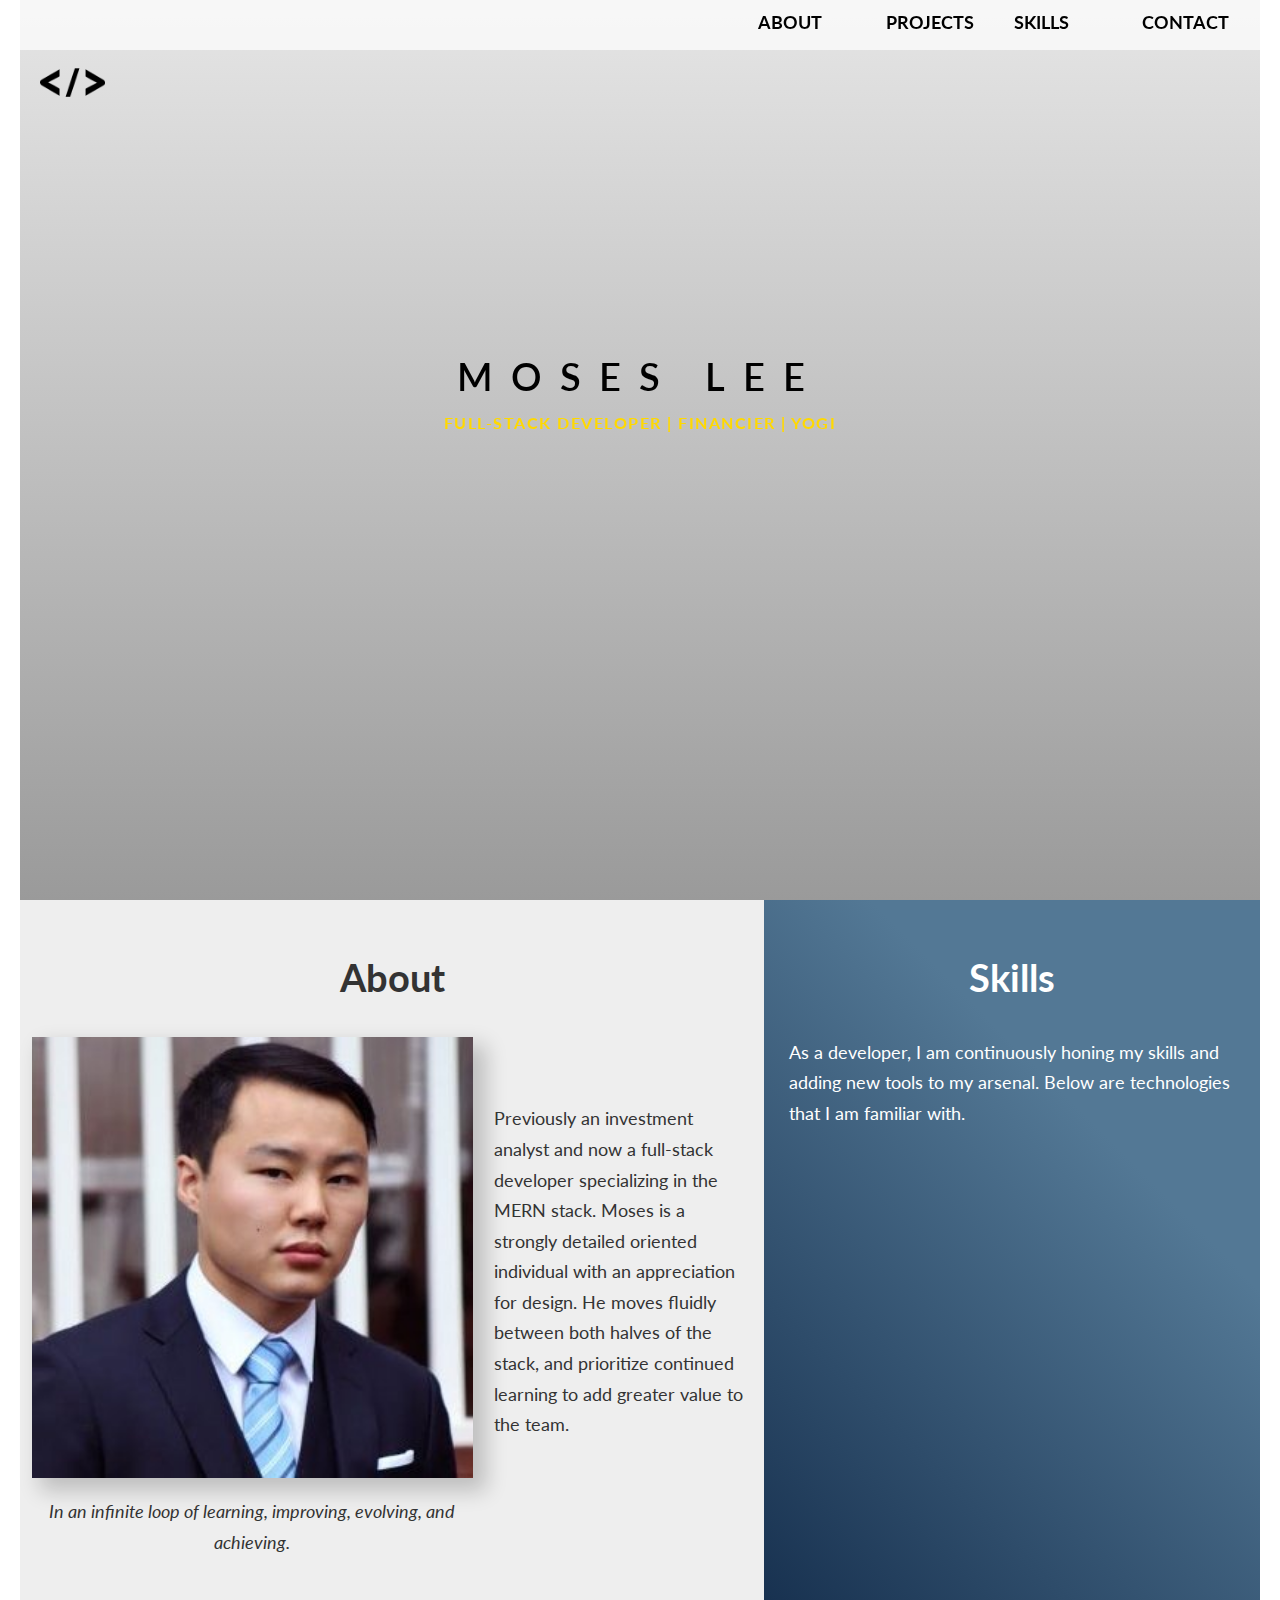
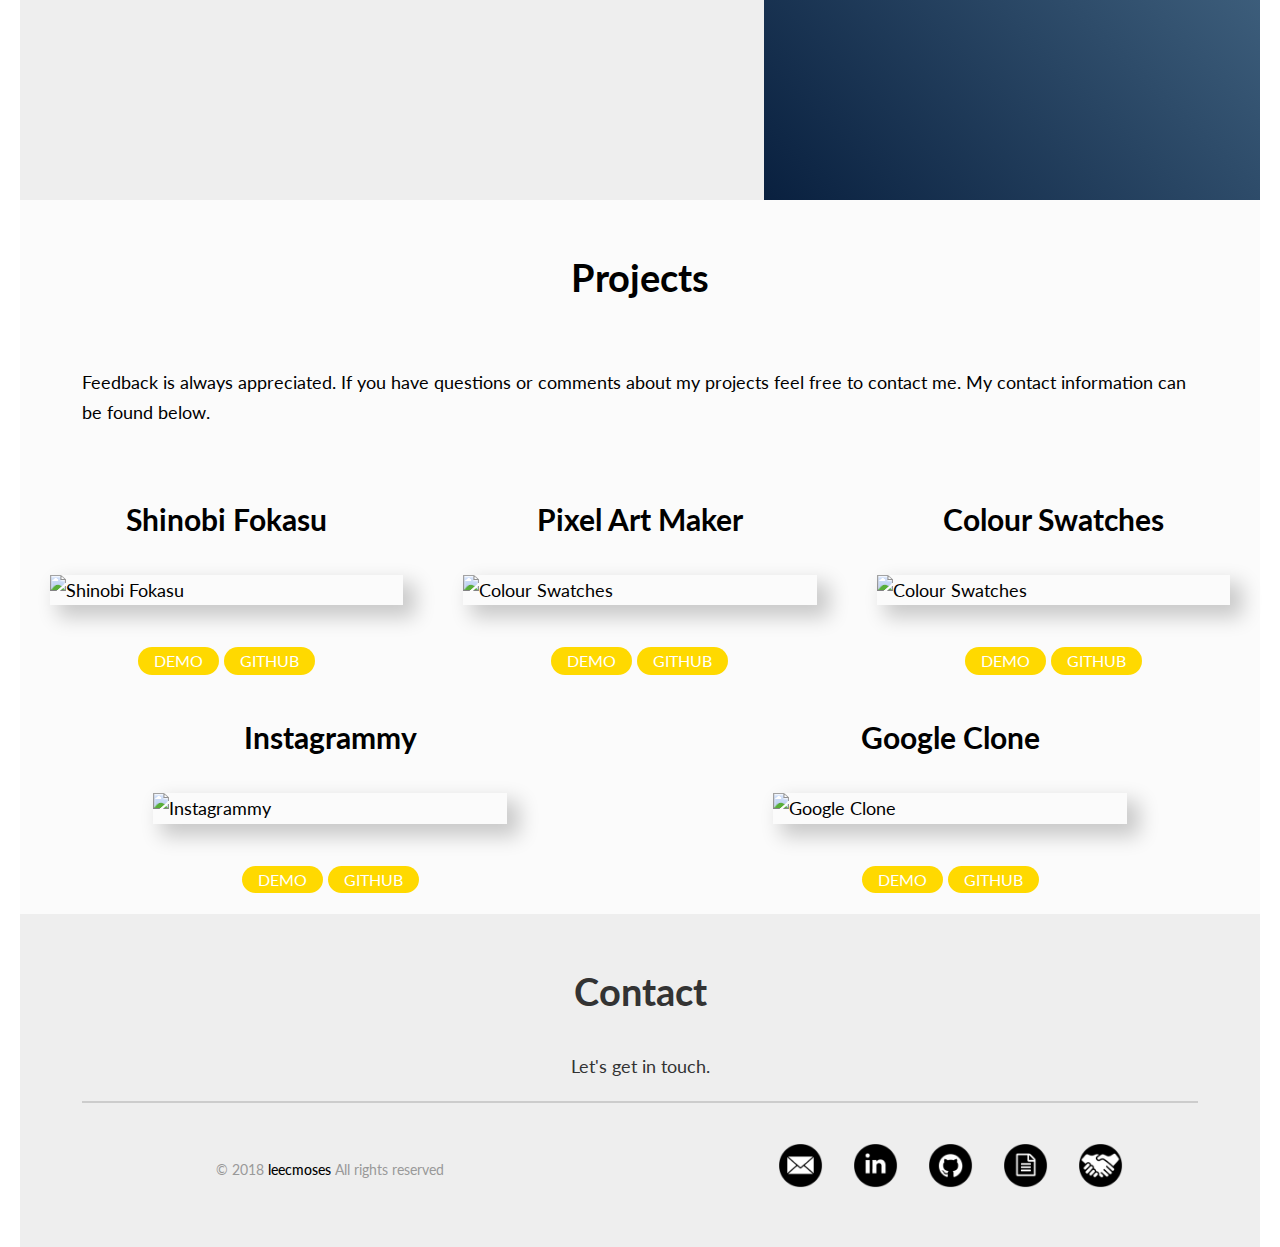
==== index.html @ 4bd142d3 "Format CSS code and add demo button for projects" ====
<!DOCTYPE html>
<html lang="en">

<head>
    <meta charset="UTF-8">
    <meta name="viewport" content="width=device-width, initial-scale=1.0">
    <meta http-equiv="X-UA-Compatible" content="ie=edge">

    <title>leecmoses | developer</title>

    <link rel="stylesheet" href="css/main.css">
    <link rel="stylesheet" href="css/responsive.css">
    <link rel="shortcut icon" href="img/logo.png">
    <link href="https://fonts.googleapis.com/css?family=Lato:100,300,400,500,600,700,800,900" rel="stylesheet">
    <link rel="stylesheet" href="https://use.fontawesome.com/releases/v5.0.10/css/all.css" integrity="sha384-+d0P83n9kaQMCwj8F4RJB66tzIwOKmrdb46+porD/OvrJ+37WqIM7UoBtwHO6Nlg"
        crossorigin="anonymous">
    <link rel="stylesheet" href="https://cdn.rawgit.com/konpa/devicon/df6431e323547add1b4cf45992913f15286456d3/devicon.min.css">
</head>

<body>
    <nav id="nav" class="nav">
        <ul class="nav__list">
            <li class="nav__item"><a href="#about">About</a></li>
            <li class="nav__item"><a href="#projects">Projects</a></li>
            <li class="nav__item"><a href="#skills">Skills</a></li>
            <li class="nav__item"><a href="#contact">Contact</a></li>
        </ul>
    </nav>

    <header class="header">
        <div class="header__logo-box">
            <img src="img/logo.png" alt="logo" class="header__logo">
        </div>

        <div class="header__menu-box btn">
            <a id="menu" class="header__menu">
                <i class="fas fa-bars"></i>
            </a>

        </div>

        <div class="header__text-box">
            <h1 class="heading-primary">
                <span class="heading-primary--main">Moses Lee</span>
                <span class="heading-primary--sub">full-stack developer | financier | yogi</span>
            </h1>

            <div class="header__button-box">
                <a href="#about" class="btn btn--yellow btn--animated"><i class="fas fa-angle-double-down"></i></a>
            </div>
        </div>
    </header>

    <main>
        <section id="about" class="about">
            <div class="about__box">
                <h2 class="section-heading">About</h2>
                <div class="about__info">
                    <figure class="about__figure center">
                        <img src="img/moses.jpg" class="about__profile center">
                        <figcaption class="about__caption center">In an infinite loop of learning, improving, evolving,
                            and achieving.</figcaption>
                    </figure>
                    <div class="about__description center">
                        <p>Previously an investment analyst and now a full-stack developer specializing in the MERN
                            stack. Moses is a strongly detailed oriented individual with an appreciation for design. He
                            moves fluidly between both halves of the stack, and prioritize continued learning to add
                            greater value to the team.</p>
                        <div class="about__button-box">
                            <a href="#projects" class="btn btn--yellow btn--animated"><i class="fas fa-angle-double-down"></i></a>
                        </div>
                    </div>
                </div>
            </div>
        </section>

        <section id="projects" class="projects">
            <h2 class="section-heading">Projects</h2>

            <div class="projects__container">

                <div class="projects__box">
                    <h3 class="project__title">Shinobi Fokasu</h3>
                    <img class="project-item center" src="img/fokasu.gif" alt="Shinobi Fokasu">
                    <div class="projects__button-box">
                        <a href="https://leecmoses.github.io/fokasu/" target="_blank" class="btn btn--project">Demo</a>
                        <a href="https://github.com/leecmoses/fokasu" target="_blank" class="btn btn--project">GitHub</a>
                    </div>
                </div>

                <div class="projects__box">
                    <h3 class="project__title">Pixel Art Maker</h3>
                    <img class="project-item center" src="img/pixel-art-maker.gif" alt="Colour Swatches">
                    <div class="projects__button-box">
                        <a href="https://leecmoses.github.io/pixel-art-maker/" target="_blank" class="btn btn--project">Demo</a>
                        <a href="https://github.com/leecmoses/pixel-art-maker" target="_blank" class="btn btn--project">GitHub</a>
                    </div>
                </div>

                <div class="projects__box">
                    <h3 class="project__title">Colour Swatches</h3>
                    <img class="project-item center" src="img/colour-swatches.gif" alt="Colour Swatches">
                    <div class="projects__button-box">
                        <a href="https://leecmoses.github.io/colour-swatches/index.html" target="_blank" class="btn btn--project">Demo</a>
                        <a href="https://github.com/leecmoses/colour-swatches" target="_blank" class="btn btn--project">GitHub</a>
                    </div>
                </div>

                <div class="projects__box">
                    <h3 class="project__title">Instagrammy</h3>
                    <img class="project-item center" src="img/instagrammy.gif" alt="Instagrammy">
                    <div class="projects__button-box">
                        <a href="#" target="_blank" class="btn btn--project">Demo</a>
                        <a href="#" target="_blank" class="btn btn--project">GitHub</a>
                    </div>
                </div>

                <div class="projects__box">
                    <h3 class="project__title">Google Clone</h3>
                    <img class="project-item center" src="img/google-clone.gif" alt="Google Clone">
                    <div class="projects__button-box">
                        <a href="https://leecmoses.github.io/google-clone/index.html" target="_blank" class="btn btn--project">Demo</a>
                        <a href="https://github.com/leecmoses/google-clone" target="_blank" class="btn btn--project">GitHub</a>
                    </div>
                </div>
            </div>

            <div class="projects__text-box center">
                <p class="projects__description">Feedback is always appreciated. If you have questions or comments
                    about my projects feel free to contact me. My contact information can be found below.</p>
            </div>

        </section>

        <section id="skills" class="skills">
            <h2 class="section-heading">Skills</h2>

            <div class="skills__text-box center">
                <p class="skills__description">As a developer, I am continuously honing my skills and adding new tools
                    to my arsenal. Below are technologies that I am familiar with.</p>
            </div>

            <div class="skill-set center">
                <a href="https://www.javascript.com/" target="_blank"><i class="skill__icon devicon-javascript-plain"><span>JavaScript</span></i></a>
                <a href="https://developer.mozilla.org/en-US/docs/Web/Guide/HTML/HTML5" target="_blank"><i class="skill__icon devicon-html5-plain"><span>HTML5</span></i></a>
                <a href="https://developer.mozilla.org/en-US/docs/Web/CSS/CSS3" target="_blank"><i class="skill__icon devicon-css3-plain"><span>CSS3</span></i></a>
                <a href="https://www.nodejs.org/" target="_blank"><i class="skill__icon devicon-nodejs-plain"><span>Node.js</span></i></a>
                <a href="https://www.expressjs.com/" target="_blank"><i class="skill__icon devicon-express-original"><span>Express</span></i></a>
                <a href="https://www.python.org/" target="_blank"><i class="skill__icon devicon-python-plain"><span>Python</span></i></a>
                <a href="https://reactjs.org/" target="_blank"><i class="skill__icon devicon-react-plain"><span>React</span></i></a>
                <a href="https://www.mongodb.com/" target="_blank"><i class="skill__icon devicon-mongodb-plain"><span>MongoDB</span></i></a>
                <a href="https://git-scm.com/" target="_blank"><i class="skill__icon devicon-git-plain"><span>Git</span></i></a>
                <a href="https://www.jQuery.com/" target="_blank"><i class="skill__icon devicon-jquery-plain-wordmark"><span>jQuery</span></i></a>
                <a href="https://aws.amazon.com/" target="_blank"><i class="skill__icon devicon-amazonwebservices-original"><span>AWS</span></i></a>
                <a href="https://trello.com/" target="_blank"><i class="skill__icon devicon-trello-plain"><span>Trello</span></i></a>
            </div>

        </section>

        <footer id="contact" class="contact">
            <h2 class="section-heading">Contact</h2>

            <div class="contact__text-box">
                <p class="contact__description">Let's get in touch.</p>
            </div>

            <div class="contact__info center">
                <a href="mailto:leecmoses@gmail.com"><img src="img/email.png" alt="email" class="info-icon"></a>
                <a href="https://www.linkedin.com/in/leecmoses/" target="_blank"><img src="img/linkedin.png" alt="linkedin"
                        class="info-icon"></a>
                <a href="https://github.com/leecmoses" target="_blank"><img src="img/github.png" alt="github" class="info-icon"></a>
                <a href="resume.pdf" target="_blank"><img src="img/resume.png" alt="resume" class="info-icon"></a>
                <a href="mission.pdf" target="_blank"><img src="img/mission.png" alt="mission" class="info-icon"></a>
            </div>

            <p class="contact__copyright">© 2018 <span>leecmoses</span> All rights reserved</p>
        </footer>
    </main>
    <script src="js/script.js"></script>
</body>

</html>
---- css/main.css ----
*,
*::after,
*::before {
    margin: 0;
    padding: 0;
    box-sizing: border-box;
}

html {
    font-size: 62.5%;
    scroll-behavior: smooth;
}

body {
    font-family: "Lato", sans-serif;
    font-size: 1.4rem;
    font-weight: 400;
    line-height: 1.7;
    color: #fff;
}

/*************
*** COMMON ***
*************/
.center {
    display: block;
    margin-left: auto;
    margin-right: auto;
}

.section-heading {
    font-size: 2.8rem;
    text-align: center;
    padding-top: 3vh;
    padding-bottom: 2vh;
}

/*************
*** HEADER ***
*************/
.header {
    height: 100vh;
    background-image: linear-gradient(
        to top, 
        rgba(100, 100, 100, 0.65), 
        rgba(223, 223, 223, 0.8)), 
    url(../img/hero.jpg);
    background-size: cover;
    background-position: top;
    position: relative;
}

.header__logo-box {
    position: absolute;
    top: 2rem;
    left: 2rem;
}

.header__menu-box {
    position: fixed;
    z-index: 20;
    top: 3rem;
    right: 2rem;
    font-size: 3rem;
    color: black;
    border: 1px solid #ffd900;
    border-radius: 50%;
    background: #ffd900;
    padding: 0 1.2rem;
}

.header__text-box {
    position: absolute;
    top: 45%;
    left: 50%;
    transform: translate(-50%, -50%);
    width: 100vw;
}

.header__logo {
    height: 6.5rem;
}

.heading-primary {
    color: #000;
    text-transform: uppercase;

    backface-visibility: hidden;
}

.heading-primary--main {
    display: block;
    font-size: 2.5rem;
    font-weight: 600;
    letter-spacing: 1.8rem;
    text-align: center;

    animation: moveInLeft 1.8s ease-out;
}

.heading-primary--sub {
    display: block;
    font-size: 1.2rem;
    font-weight: 700;
    letter-spacing: .15rem;
    text-align: center;
    color: #ffd900;

    animation: moveInRight 1.8s ease-out;
}


@keyframes moveInLeft {
    0% {
        opacity: 0;
        transform: translateX(-10rem);
    }

    80% {
        transform: translateX(1rem);
    }

    100% {
        opacity: 1;
        transform: translate(0);
    }
}

@keyframes moveInRight {
    0% {
        opacity: 0;
        transform: translateX(10rem);
    }

    80% {
        transform: translateX(-1rem);
    }

    100% {
        opacity: 1;
        transform: translate(0);
    }
}

@keyframes topToBottom {
    0% {
        opacity: 0;
        transform: translateY(-7.5rem);
    }

    100% {
        opacity: 1;
        transform: translate(0);
    }
}

.header__button-box {
    text-align: center;
    transform: translateY(12rem);
}

.btn:link,
.btn:visited {
    text-transform: uppercase;
    text-decoration: none;
    padding: 0 1.6rem;
    display: inline-block;
    transition: all .2s;
}

.btn:hover {
    transform: translateY(-.3rem);
    box-shadow: 0 .1rem .2rem rgba(0, 0, 0, 0.2);
}

.btn:active {
    transform: translateY(-.1rem);
    box-shadow: 0 .5rem .1rem rgba(0, 0, 0, 0.2);
}

.btn--yellow {
    font-size: 3rem;
    background: #ffd900;
    color: #000;
    border-radius: 50%;
}

.btn--animated {
    animation: topToBottom 0.5s ease-out 0.75s;
    animation-fill-mode: backwards;
}

/**********
*** NAV ***
***********/
.nav {
    position: fixed;
    z-index: 10;
    background: #fff;
    transform: translate(-100vw, 0);
    transition: transform 0.3s ease;
    width: 35%;
    max-width: 35rem;
    height: 100%;
    margin-left: auto;
    margin-right: auto;
}

.nav.open {
    transform: translate(0, 0);
}

.nav__list {
    width: 100%;
    padding: 0;
    margin: 0;
}

.nav__item {
    font-weight: 700;
    list-style-type: none;
    box-sizing: border-box;
    display: list-item;
    width: 100%;
    text-align: left;
    line-height: 2.4rem;
    padding: 2rem;
    text-transform: uppercase;
}

.nav a {
    text-decoration: none;
    color: #000;
}

.nav a:hover {
    padding-bottom: .5rem;
    border-bottom: .3rem solid #ffd900;
    color: #000;
}

/***********
*** MAIN ***
***********/

/* ABOUT */
.about__box {
    height: 100vh;
    background-image: linear-gradient(45deg, #09203f 0%, #537895 72%);
}

.about__profile {
    width: 20rem;
    border: .25rem solid #ffd900;
    border-radius: 50%;
}

.about__caption {
    font-style: italic;
    padding-top: 1.8rem;
    text-align: center;
    margin: 0 5%;
}

.about__description {
    padding-top: 2rem;
    color: #fff;
    width: 90%;
}

.about__button-box {
    text-align: center;
    transform: translateY(12rem);
}

/* PROJECTS */
.projects {
    background: #fbfbfb;
    color: #000;
}

.project__title {
    text-align: center;
    padding-top: 1.6rem;
}
.projects__text-box {
    width: 90%;
}

.projects__description {
    padding: 3rem 0 5rem 0;
}

.project-item {
    width: 95%;
    padding: 1.4rem 0 1.2rem 0;
}

.projects__button-box {
    text-align: center;
}

.btn--project {
    font-size: 1.6rem;
    background: #ffd900;
    color: #fff;
    border-radius: 2rem;
}

/* SKILLS */
.skills {
    height: 100vh;
    color: #fff;
    background-image: linear-gradient(45deg, #09203f 0%, #537895 72%);
}

.skills__text-box {
    width: 90%;
}

.skills__description {
    padding-bottom: 2rem;
}

.skill-set {
    display: flex;
    flex-wrap: wrap;
    justify-content: space-around;
    width: 90%;
    margin: auto;
}

.skill__icon {
    color: #fff;
    display: inline-block;
    text-align: center;
    font-size: 5rem;
    margin: 1.2rem;
}

.skill__icon:hover {
    color: #ffd900;
}
.skill__icon span {
    display: block;
    font-weight: 500;
    font-size: 1.2rem;
    visibility: hidden;
}

.skill__icon:hover span {
    visibility: visible;
    transform: scale(1.25);
    transition-duration: .5s;
    color: #ffd900;
}

/***********
** FOOTER **
***********/
.contact {
    background: #fbfbfb;
    color: #000;
}

.contact__text-box {
    text-align: center;
    padding-bottom: 2rem;
}

.contact__info {
    display: flex;
    flex-wrap: wrap;
    justify-content: space-around;
    width: 90%;
}

.info-icon {
    width: 4.5rem;
    height: 4.5rem;
}

.info-icon:hover {
    transform: scale(1.2);
    transition-duration: .5s;
}

.contact__copyright {
    padding: 3rem 0 2rem;
    text-align: center;
    font-size: 1rem;
    color: #999;
}

.contact__copyright span {
    color: #000;
    font-weight: 500;
}
---- css/responsive.css ----
.about__button-box {
    display: none;
}

/********************
* MAJOR BREAKPOINTS *
********************/
/* TABLET */
@media screen and (min-width: 765px) and (max-width: 1024px) {
    body {
        font-size: 1.8rem;
        margin-left: 1rem;
        margin-right: 1rem;
    }

    .section-heading{
        width: 100%;
        font-size: 3.8rem;
        padding-top: 5vh;
        padding-bottom: 3vh;
    }

    .heading-primary--main {
        font-size: 3.8rem;
        letter-spacing: 1.8rem;
    }

    .heading-primary--sub {
        font-size: 1.6rem;
    }

    .header__menu-box {
        right: 3rem;
    }
    
    .nav {
        width: 25%;
    }

    .about__figure {
        display: inline-block;
        width: 60%;
        padding: 0 .25rem;
    }

    .about__box {
        display: inline-flex;
        flex-direction: column;
    }

    .about__info {
        display: inline-flex;
        padding-bottom: 3rem;
    }
    
    .about__profile {
        border: none;
        border-radius: 0;
        width: 100%;
        box-shadow: 1rem 1rem 2rem .25rem rgba(0, 0, 0, 0.2);
    }

    .about__caption {
        margin: 0;
    }

    .about__description {
        align-self: center;
        width: 35%;
        padding-right: .25rem;
        padding-bottom: 4rem;
        vertical-align: top;
    }

    .projects {
        display: inline-flex;
        flex-wrap: wrap;
    }

    .projects__container {
        display: inline-flex;
        flex-direction: row;
        flex-wrap: wrap;
        order: 1;
        padding: 3rem 0 5rem;
    }

    .projects__description {
        padding: 0;
    }

    .projects__box {
        width: 50%;
        padding-bottom: 1rem;
    }

    .skills {
        height: 65vh;
    }

    .contact {
        height: 35vh;
    }

    .info-icon {
        width: 6rem;
        height: 6rem;
    }

    .contact__info {
        padding: 0 15rem;
    }
}

/* DESKTOP */
@media screen and (min-width: 1025px) {
    body {
        font-size: 1.8rem;
        margin-left: 2rem;
        margin-right: 2rem;
    }

    .section-heading{
        width: 100%;
        font-size: 3.8rem;
        padding-top: 5vh;
        padding-bottom: 3vh;
    }

    .header__logo-box {
        top: 5rem;
    }

    .heading-primary--main {
        font-size: 3.8rem;
        letter-spacing: 1.8rem;
    }

    .heading-primary--sub {
        font-size: 1.6rem;
    }

    .header__menu-box {
        display: none;
    }
    
    .nav {
        position: fixed;
        z-index: 10;
        background: rgba(255, 255, 255, 0.685);
        transform: translate(0, 0);
        transition: transform 0.3s ease;
        width: 100%;
        max-width: 100%;
        height: 5rem;
        margin: 0;
    }

    .nav__list {
        display: inline-flex;
        justify-content: flex-end;
        width: 100%;
        padding: 0;
        margin: 0;
    }
    
    .nav__item {
        font-weight: 700;
        list-style-type: none;
        box-sizing: border-box;
        width: 10%;
        text-align: left;
        line-height: 2.4rem;
        padding: 1rem 0 0;
        text-transform: uppercase;
    }
    
    .nav__item:last-child {
        margin-right: 3rem;
    }

    main {
        display: flex;
        flex-wrap: wrap;
        width: 100%;
    }

    .about {
        width: 60%;
        order: 1;
    }

    .about__figure {
        display: inline-block;
        width: 60%;
        padding: 0 .25rem;
    }

    .about__box {
        color: #333;
        background: #eee;
        display: inline-flex;
        flex-direction: column;
    }

    .about__info {
        display: inline-flex;
        padding-bottom: 3rem;
    }
    
    .about__profile {
        border: none;
        border-radius: 0;
        width: 100%;
        box-shadow: 1rem 1rem 2rem .25rem rgba(0, 0, 0, 0.2);
    }

    .about__caption {
        margin: 0;
    }

    .about__description {
        color: #333;
        align-self: center;
        width: 35%;
        padding-right: .25rem;
        padding-bottom: 4rem;
        vertical-align: top;
    }
    
    .projects {
        display: inline-flex;
        flex-direction: column;
        width: 100%;
        order: 3;
    }

    .projects__container {
        display: inline-flex;
        flex-wrap: wrap;
        order: 2;
    }

    .projects__box {
        width: 45%;
        margin: auto;
    }

    .project__title {
        font-size: 3rem;
        padding-bottom: 3rem;
    }

    .project-item {
        padding: 0;
        box-shadow: 1rem 1rem 2rem .25rem rgba(0, 0, 0, 0.2);
    }

    .projects__button-box {
        padding: 4rem 0 2rem;
    }

    .projects__text-box {
        order: 1;
    }

    .skills {
        width: 40%;
        order: 2;
    }

    .contact {
        display: inline-flex;
        flex-wrap: wrap;
        color: #333;
        background: #eee;
        width: 100%;
        order: 4;
        padding-bottom: 3rem;
    }

    .contact__description {
        width: 90%;
        margin: 0 auto;
        padding-bottom: 2rem;
        border-bottom: .2rem solid #ccc;
    }

    .contact__text-box {
        width: 100%;
    }

    .contact__info {
        display: inline-flex;
        flex-wrap: wrap;
        justify-content: center;
        padding: 2rem 0;
        width: 50%;
        order: 1;
    }

    .info-icon {
        margin: 0 1.5rem;
    }

    .contact__copyright {
        font-size: 1.4rem;
        width: 50%;
        align-self: center;
        padding: 0;
    }
}

/********************
* MINOR BREAKPOINTS *
********************/
/* MOBILE */
@media screen and (min-width: 360px) {
    .about__button-box {
        display: block;
        transform: translateY(2rem);
    }
    .skill__icon {
        font-size: 7.5rem;
    }
}

@media screen and (min-width: 360px) and (max-height: 669px) {
    body {
        font-size: 1.6rem;
    }
}

@media screen and (min-width: 375px) and (min-height: 670px) and (max-height: 825px) {
    body {
        font-size: 1.8rem;
    }

    .header__button-box {
        transform: translateY(20rem);
    }
    
    .about__button-box {
        transform: translateY(8rem);
    }
}

/* DESKTOP */
@media screen and (min-width: 1200px) {
    .projects__box {
        width: 30%;
    }   
}
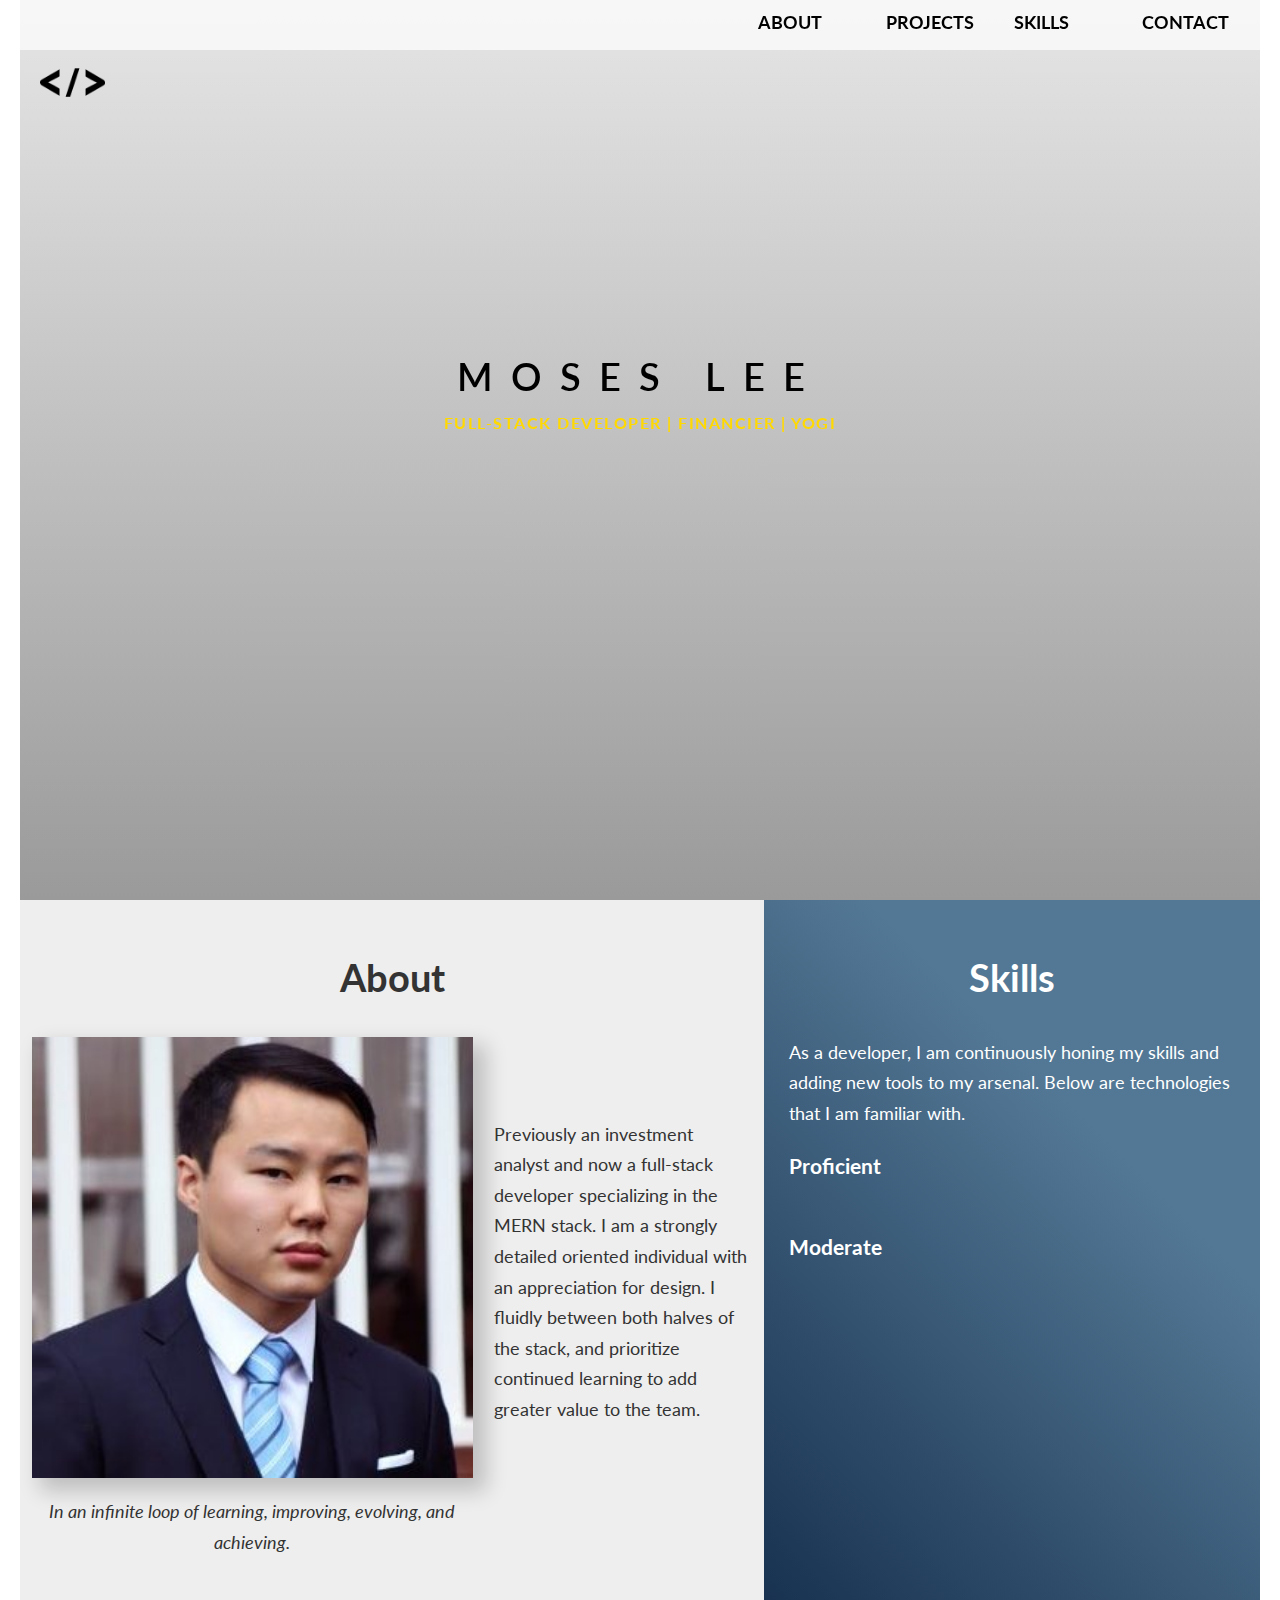
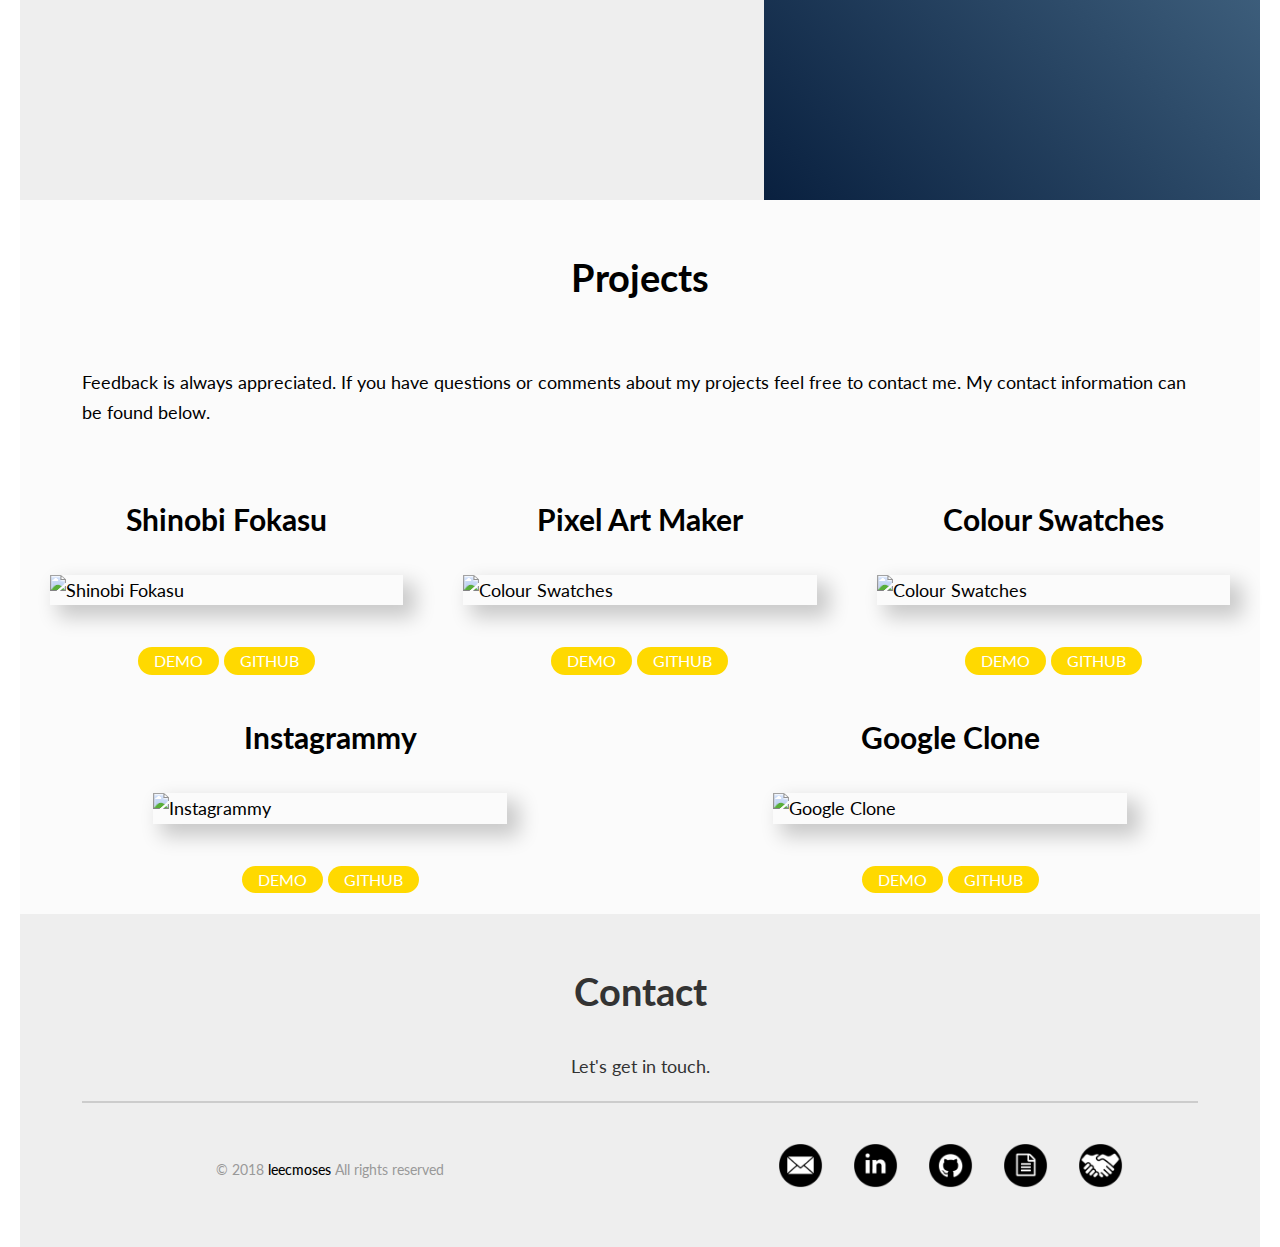
==== commit cf60ebe9: "Reorder skills and create categories" ====
--- a/index.html
+++ b/index.html
@@ -33,7 +33,7 @@
         </div>
 
         <div class="header__menu-box btn">
-            <a id="menu" class="header__menu">
+            <a id="menu" class="header__menu" tabindex="0">
                 <i class="fas fa-bars"></i>
             </a>
 
@@ -63,8 +63,8 @@
                     </figure>
                     <div class="about__description center">
                         <p>Previously an investment analyst and now a full-stack developer specializing in the MERN
-                            stack. Moses is a strongly detailed oriented individual with an appreciation for design. He
-                            moves fluidly between both halves of the stack, and prioritize continued learning to add
+                            stack. I am a strongly detailed oriented individual with an appreciation for design. I 
+                            fluidly between both halves of the stack, and prioritize continued learning to add
                             greater value to the team.</p>
                         <div class="about__button-box">
                             <a href="#projects" class="btn btn--yellow btn--animated"><i class="fas fa-angle-double-down"></i></a>
@@ -138,21 +138,27 @@
             <div class="skills__text-box center">
                 <p class="skills__description">As a developer, I am continuously honing my skills and adding new tools
                     to my arsenal. Below are technologies that I am familiar with.</p>
-            </div>
 
-            <div class="skill-set center">
-                <a href="https://www.javascript.com/" target="_blank"><i class="skill__icon devicon-javascript-plain"><span>JavaScript</span></i></a>
-                <a href="https://developer.mozilla.org/en-US/docs/Web/Guide/HTML/HTML5" target="_blank"><i class="skill__icon devicon-html5-plain"><span>HTML5</span></i></a>
-                <a href="https://developer.mozilla.org/en-US/docs/Web/CSS/CSS3" target="_blank"><i class="skill__icon devicon-css3-plain"><span>CSS3</span></i></a>
-                <a href="https://www.nodejs.org/" target="_blank"><i class="skill__icon devicon-nodejs-plain"><span>Node.js</span></i></a>
-                <a href="https://www.expressjs.com/" target="_blank"><i class="skill__icon devicon-express-original"><span>Express</span></i></a>
-                <a href="https://www.python.org/" target="_blank"><i class="skill__icon devicon-python-plain"><span>Python</span></i></a>
-                <a href="https://reactjs.org/" target="_blank"><i class="skill__icon devicon-react-plain"><span>React</span></i></a>
-                <a href="https://www.mongodb.com/" target="_blank"><i class="skill__icon devicon-mongodb-plain"><span>MongoDB</span></i></a>
-                <a href="https://git-scm.com/" target="_blank"><i class="skill__icon devicon-git-plain"><span>Git</span></i></a>
-                <a href="https://www.jQuery.com/" target="_blank"><i class="skill__icon devicon-jquery-plain-wordmark"><span>jQuery</span></i></a>
-                <a href="https://aws.amazon.com/" target="_blank"><i class="skill__icon devicon-amazonwebservices-original"><span>AWS</span></i></a>
-                <a href="https://trello.com/" target="_blank"><i class="skill__icon devicon-trello-plain"><span>Trello</span></i></a>
+                <div>
+                    <h3>Proficient</h3>
+                    <div class="skill-set center">
+                        <a href="https://www.javascript.com/" target="_blank"><i class="skill__icon devicon-javascript-plain"><span>JavaScript</span></i></a>
+                        <a href="https://developer.mozilla.org/en-US/docs/Web/Guide/HTML/HTML5" target="_blank"><i class="skill__icon devicon-html5-plain"><span>HTML5</span></i></a>
+                        <a href="https://developer.mozilla.org/en-US/docs/Web/CSS/CSS3" target="_blank"><i class="skill__icon devicon-css3-plain"><span>CSS3</span></i></a>
+                        <a href="https://www.python.org/" target="_blank"><i class="skill__icon devicon-python-plain"><span>Python</span></i></a>
+                        <a href="https://git-scm.com/" target="_blank"><i class="skill__icon devicon-git-plain"><span>Git</span></i></a>
+                    </div>
+
+                    <h3>Moderate</h3>
+                    <div class="skill-set center">
+                        <a href="https://reactjs.org/" target="_blank"><i class="skill__icon devicon-react-plain"><span>React</span></i></a>
+                        <a href="https://www.jQuery.com/" target="_blank"><i class="skill__icon devicon-jquery-plain-wordmark"><span>jQuery</span></i></a>
+                        <a href="https://www.nodejs.org/" target="_blank"><i class="skill__icon devicon-nodejs-plain"><span>Node.js</span></i></a>
+                        <a href="https://www.expressjs.com/" target="_blank"><i class="skill__icon devicon-express-original"><span>Express</span></i></a>
+                        <a href="https://www.mongodb.com/" target="_blank"><i class="skill__icon devicon-mongodb-plain"><span>MongoDB</span></i></a>
+                        <a href="https://aws.amazon.com/" target="_blank"><i class="skill__icon devicon-amazonwebservices-original"><span>AWS</span></i></a>
+                    </div>
+                </div>
             </div>
 
         </section>
--- a/css/main.css
+++ b/css/main.css
@@ -194,6 +194,7 @@
 *** NAV ***
 ***********/
 .nav {
+    display: none;
     position: fixed;
     z-index: 10;
     background: #fff;
@@ -207,6 +208,7 @@
 }
 
 .nav.open {
+    display: flex;
     transform: translate(0, 0);
 }
 
--- a/css/responsive.css
+++ b/css/responsive.css
@@ -145,6 +145,7 @@
     }
     
     .nav {
+        display: flex;
         position: fixed;
         z-index: 10;
         background: rgba(255, 255, 255, 0.685);
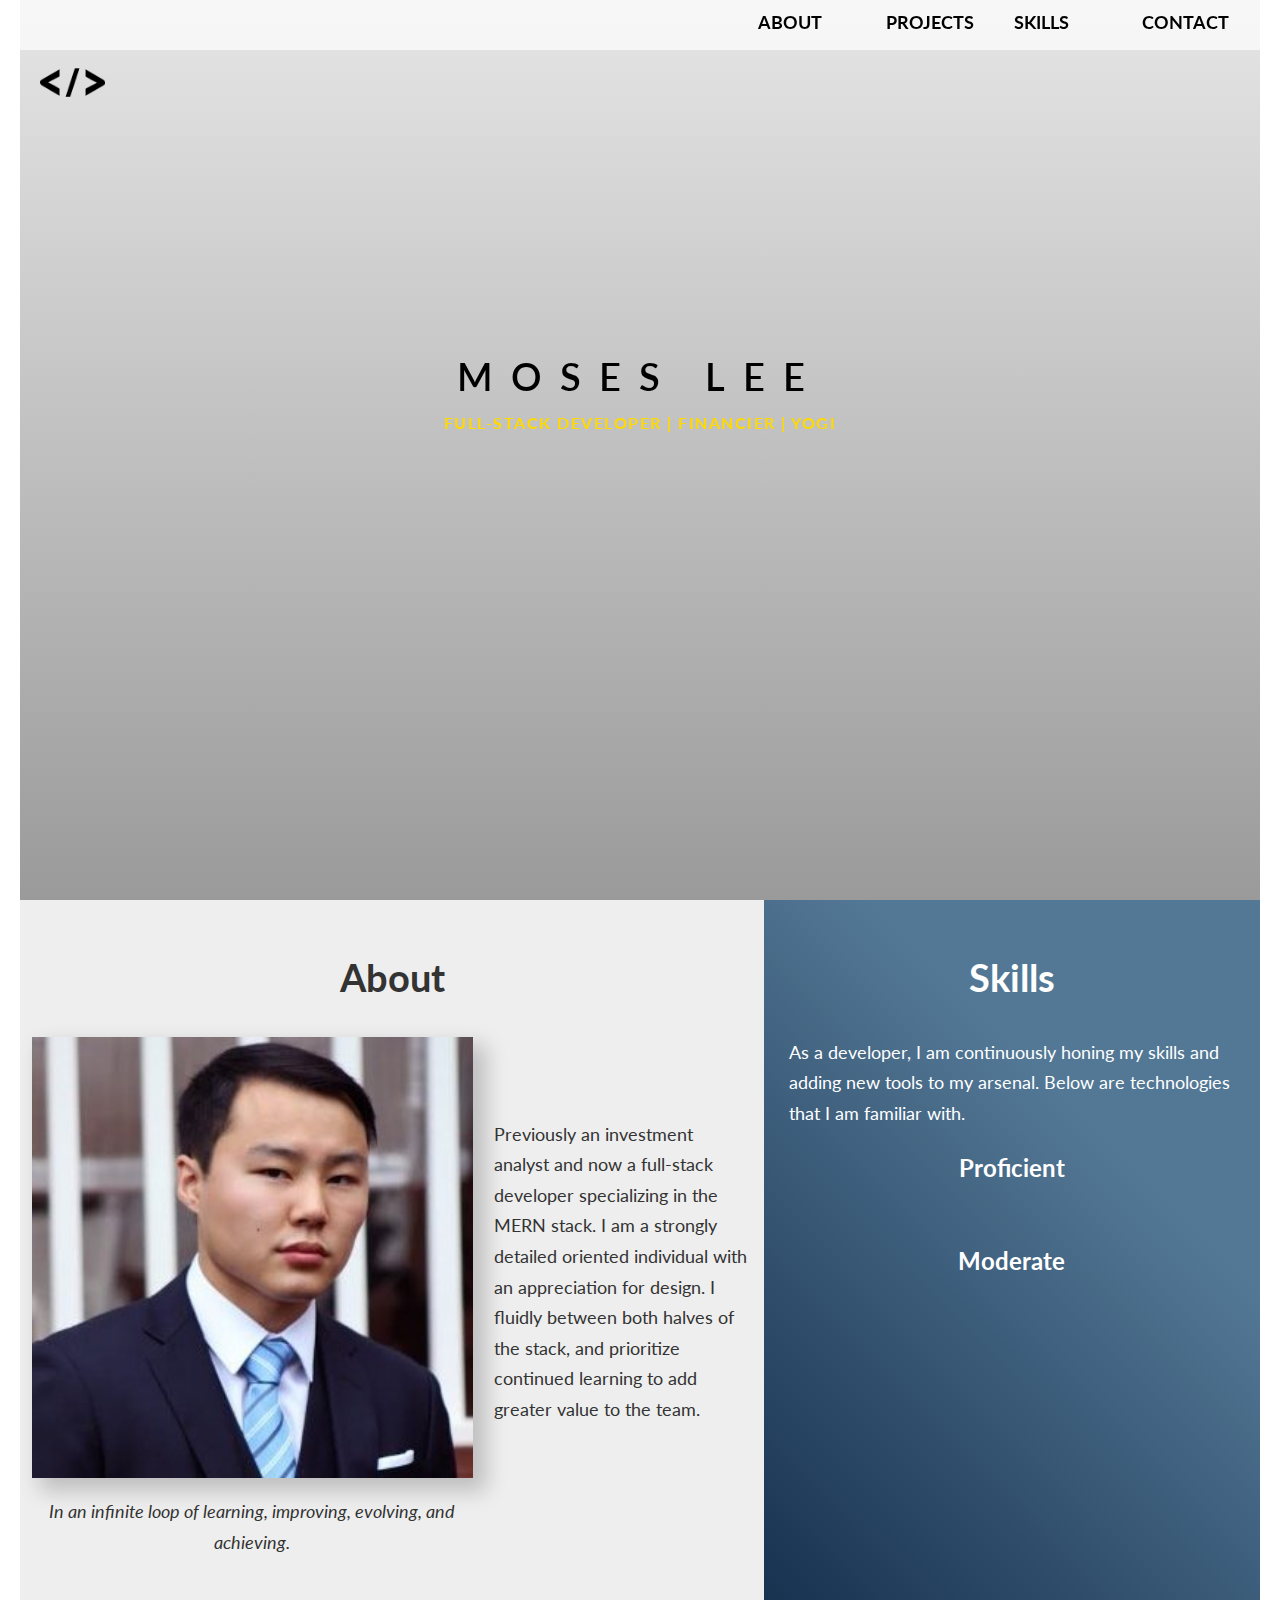
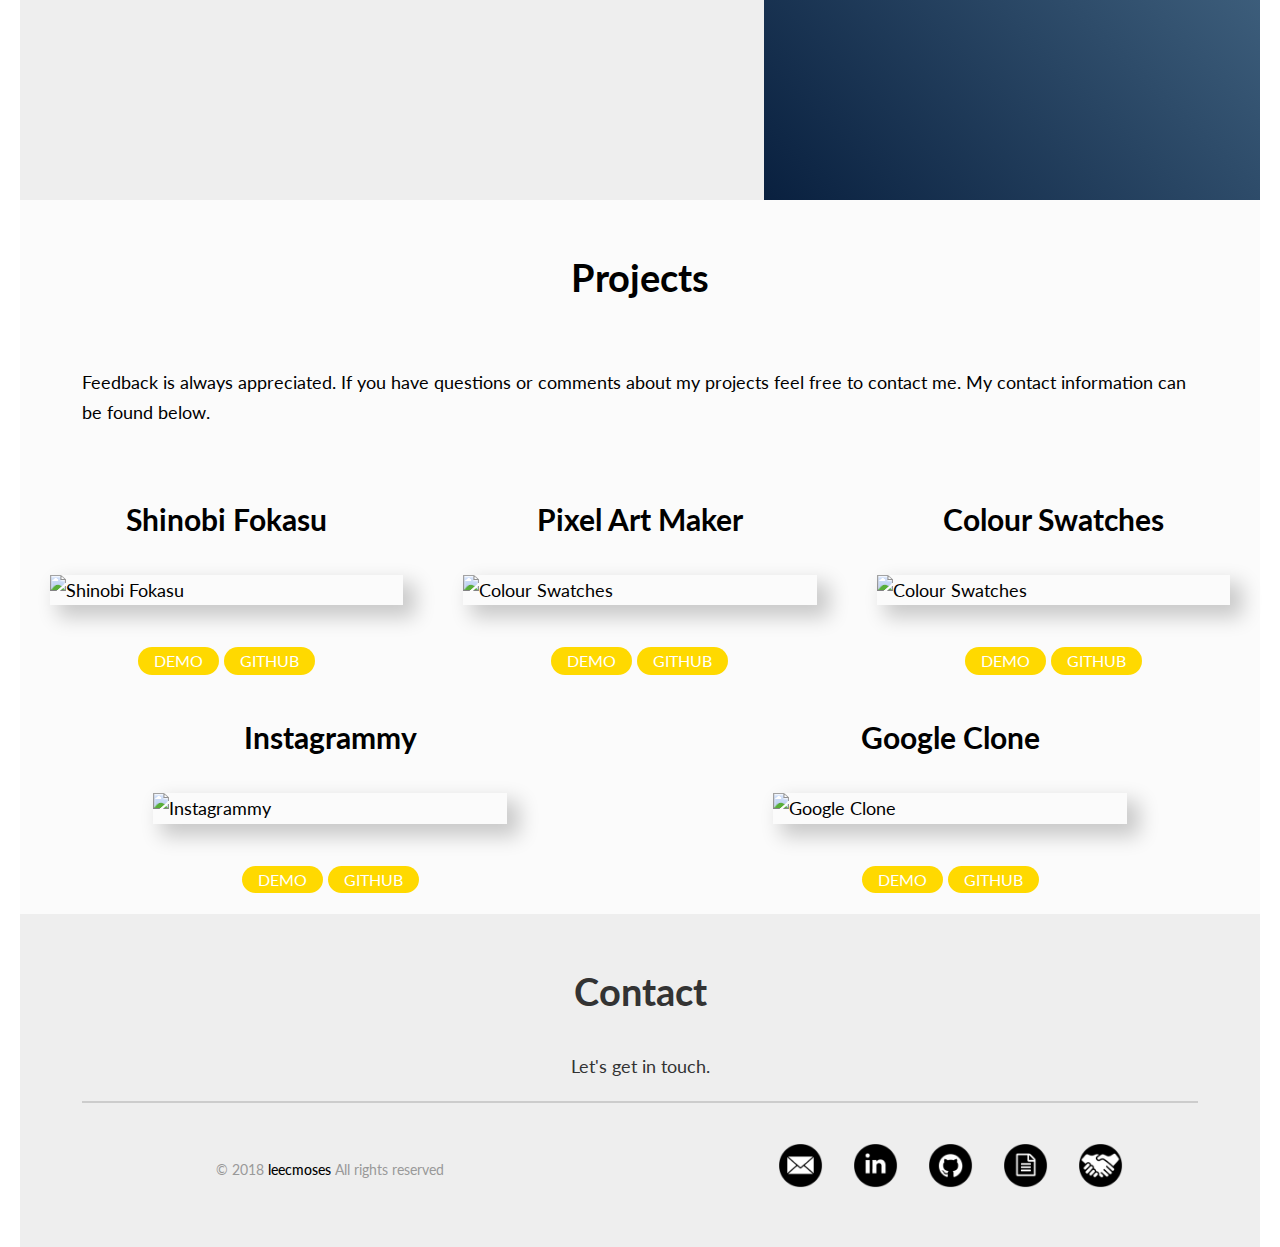
==== commit ad634cd8: "Adjust skill icon size for different viewports" ====
--- a/index.html
+++ b/index.html
@@ -138,29 +138,28 @@
             <div class="skills__text-box center">
                 <p class="skills__description">As a developer, I am continuously honing my skills and adding new tools
                     to my arsenal. Below are technologies that I am familiar with.</p>
+            </div>
 
-                <div>
-                    <h3>Proficient</h3>
-                    <div class="skill-set center">
-                        <a href="https://www.javascript.com/" target="_blank"><i class="skill__icon devicon-javascript-plain"><span>JavaScript</span></i></a>
-                        <a href="https://developer.mozilla.org/en-US/docs/Web/Guide/HTML/HTML5" target="_blank"><i class="skill__icon devicon-html5-plain"><span>HTML5</span></i></a>
-                        <a href="https://developer.mozilla.org/en-US/docs/Web/CSS/CSS3" target="_blank"><i class="skill__icon devicon-css3-plain"><span>CSS3</span></i></a>
-                        <a href="https://www.python.org/" target="_blank"><i class="skill__icon devicon-python-plain"><span>Python</span></i></a>
-                        <a href="https://git-scm.com/" target="_blank"><i class="skill__icon devicon-git-plain"><span>Git</span></i></a>
-                    </div>
+            <div class="skills__container center">
+                <h3 class="skills__category">Proficient</h3>
+                <div class="skill-set center">
+                    <a href="https://www.javascript.com/" target="_blank"><i class="skill__icon devicon-javascript-plain"><span>JavaScript</span></i></a>
+                    <a href="https://developer.mozilla.org/en-US/docs/Web/Guide/HTML/HTML5" target="_blank"><i class="skill__icon devicon-html5-plain"><span>HTML5</span></i></a>
+                    <a href="https://developer.mozilla.org/en-US/docs/Web/CSS/CSS3" target="_blank"><i class="skill__icon devicon-css3-plain"><span>CSS3</span></i></a>
+                    <a href="https://www.python.org/" target="_blank"><i class="skill__icon devicon-python-plain"><span>Python</span></i></a>
+                    <a href="https://git-scm.com/" target="_blank"><i class="skill__icon devicon-git-plain"><span>Git</span></i></a>
+                </div>
 
-                    <h3>Moderate</h3>
-                    <div class="skill-set center">
-                        <a href="https://reactjs.org/" target="_blank"><i class="skill__icon devicon-react-plain"><span>React</span></i></a>
-                        <a href="https://www.jQuery.com/" target="_blank"><i class="skill__icon devicon-jquery-plain-wordmark"><span>jQuery</span></i></a>
-                        <a href="https://www.nodejs.org/" target="_blank"><i class="skill__icon devicon-nodejs-plain"><span>Node.js</span></i></a>
-                        <a href="https://www.expressjs.com/" target="_blank"><i class="skill__icon devicon-express-original"><span>Express</span></i></a>
-                        <a href="https://www.mongodb.com/" target="_blank"><i class="skill__icon devicon-mongodb-plain"><span>MongoDB</span></i></a>
-                        <a href="https://aws.amazon.com/" target="_blank"><i class="skill__icon devicon-amazonwebservices-original"><span>AWS</span></i></a>
-                    </div>
+                <h3 class="skills__category center">Moderate</h3>
+                <div class="skill-set center">
+                    <a href="https://reactjs.org/" target="_blank"><i class="skill__icon devicon-react-plain"><span>React</span></i></a>
+                    <a href="https://www.jQuery.com/" target="_blank"><i class="skill__icon devicon-jquery-plain-wordmark"><span>jQuery</span></i></a>
+                    <a href="https://www.nodejs.org/" target="_blank"><i class="skill__icon devicon-nodejs-plain"><span>Node.js</span></i></a>
+                    <a href="https://www.expressjs.com/" target="_blank"><i class="skill__icon devicon-express-original"><span>Express</span></i></a>
+                    <a href="https://www.mongodb.com/" target="_blank"><i class="skill__icon devicon-mongodb-plain"><span>MongoDB</span></i></a>
+                    <a href="https://aws.amazon.com/" target="_blank"><i class="skill__icon devicon-amazonwebservices-original"><span>AWS</span></i></a>
                 </div>
             </div>
-
         </section>
 
         <footer id="contact" class="contact">
--- a/css/main.css
+++ b/css/main.css
@@ -324,6 +324,21 @@
     padding-bottom: 2rem;
 }
 
+.skills__container {
+    width: 90%;
+    height: auto;
+    display: flex;
+    flex-wrap: wrap;
+    flex-flow: column;
+    justify-content: space-around;
+}
+
+.skills__category {
+    padding-bottom: .75rem;
+    font-size: 2.4rem;
+    text-align: center;
+}
+
 .skill-set {
     display: flex;
     flex-wrap: wrap;
@@ -336,7 +351,7 @@
     color: #fff;
     display: inline-block;
     text-align: center;
-    font-size: 5rem;
+    font-size: 4.25rem;
     margin: 1.2rem;
 }
 
--- a/css/responsive.css
+++ b/css/responsive.css
@@ -322,7 +322,7 @@
         transform: translateY(2rem);
     }
     .skill__icon {
-        font-size: 7.5rem;
+        font-size: 5rem;
     }
 }
 
@@ -350,5 +350,9 @@
 @media screen and (min-width: 1200px) {
     .projects__box {
         width: 30%;
-    }   
+    }
+    
+    .skill__icon {
+        font-size: 7rem;
+    }
 }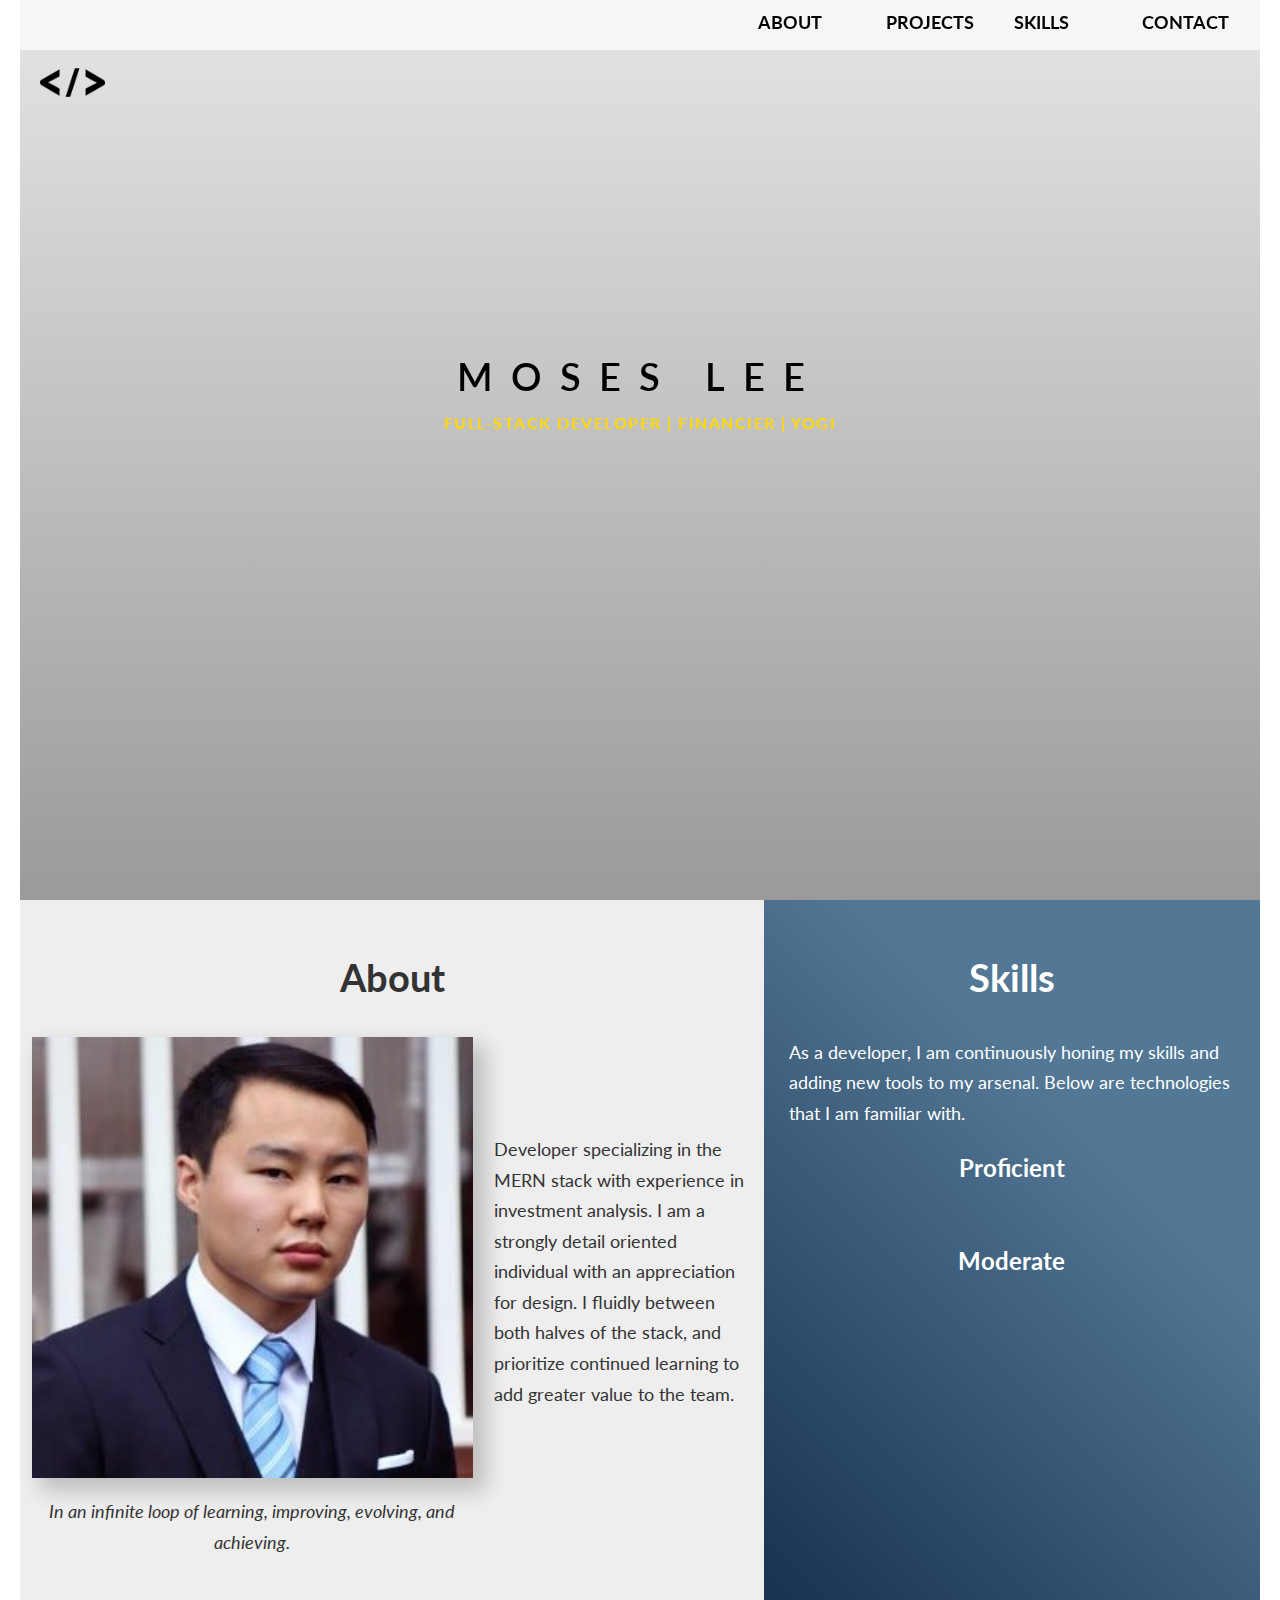
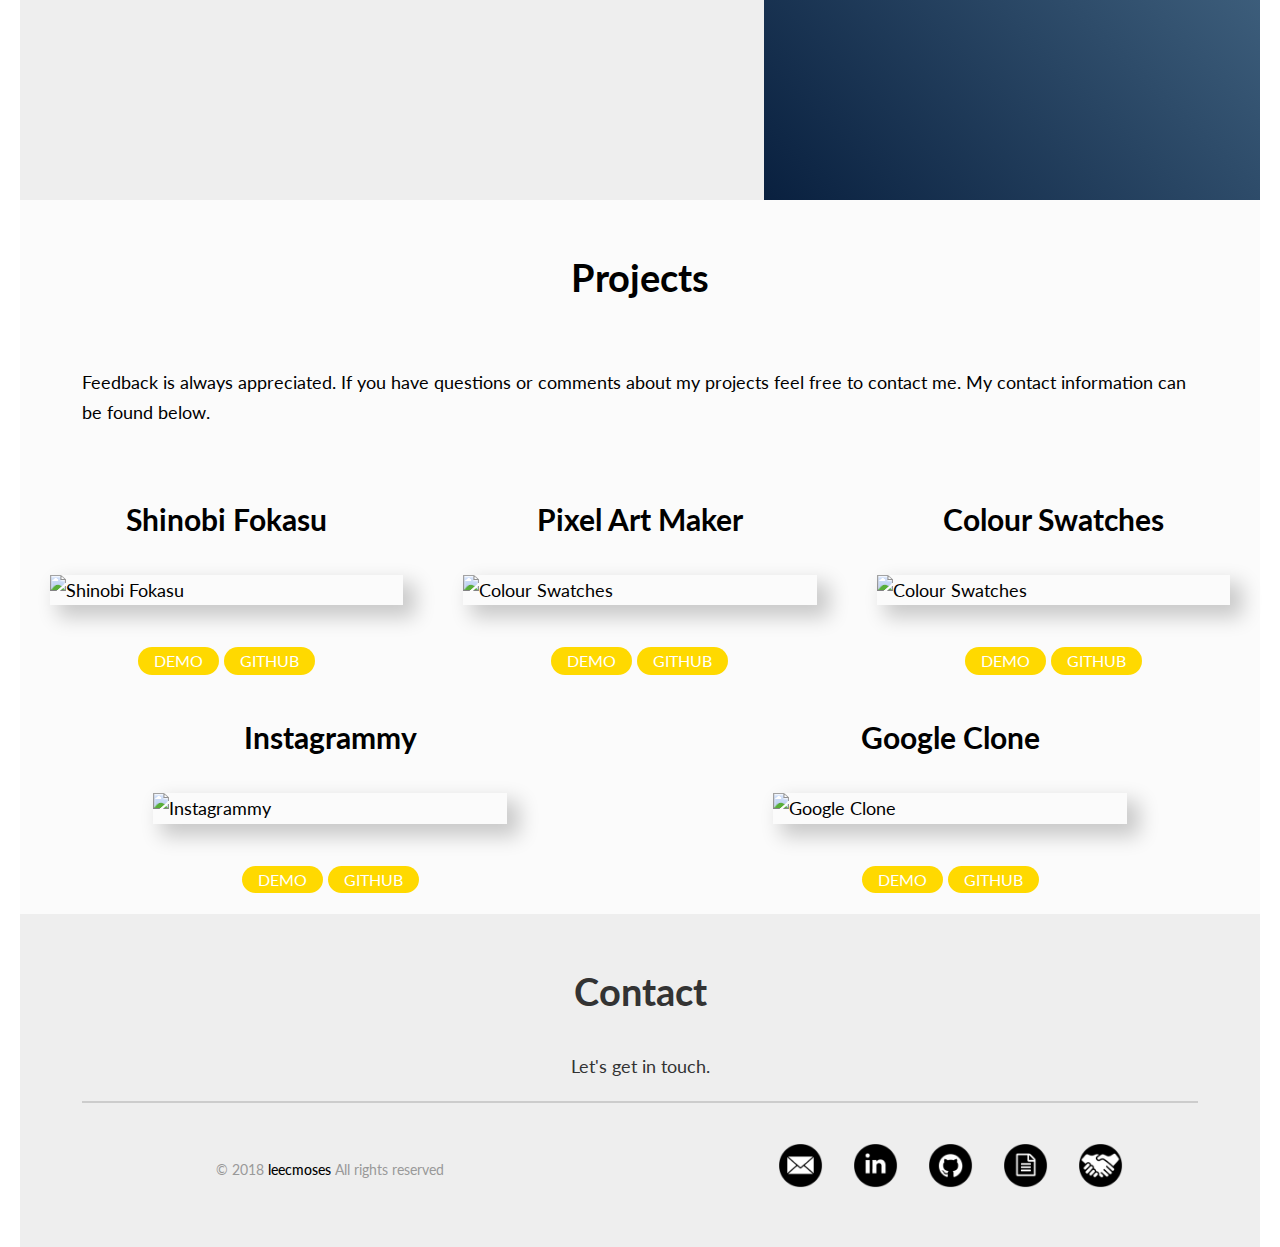
==== commit 06b8e58b: "Edit bio" ====
--- a/index.html
+++ b/index.html
@@ -62,10 +62,11 @@
                             and achieving.</figcaption>
                     </figure>
                     <div class="about__description center">
-                        <p>Previously an investment analyst and now a full-stack developer specializing in the MERN
-                            stack. I am a strongly detailed oriented individual with an appreciation for design. I 
+                        <p>Developer specializing in the MERN stack with experience in investment analysis.
+                            I am a strongly detail oriented individual with an appreciation for design. I 
                             fluidly between both halves of the stack, and prioritize continued learning to add
                             greater value to the team.</p>
+                        
                         <div class="about__button-box">
                             <a href="#projects" class="btn btn--yellow btn--animated"><i class="fas fa-angle-double-down"></i></a>
                         </div>
@@ -150,7 +151,7 @@
                     <a href="https://git-scm.com/" target="_blank"><i class="skill__icon devicon-git-plain"><span>Git</span></i></a>
                 </div>
 
-                <h3 class="skills__category center">Moderate</h3>
+                <h3 class="skills__category">Moderate</h3>
                 <div class="skill-set center">
                     <a href="https://reactjs.org/" target="_blank"><i class="skill__icon devicon-react-plain"><span>React</span></i></a>
                     <a href="https://www.jQuery.com/" target="_blank"><i class="skill__icon devicon-jquery-plain-wordmark"><span>jQuery</span></i></a>
--- a/css/main.css
+++ b/css/main.css
@@ -326,11 +326,6 @@
 
 .skills__container {
     width: 90%;
-    height: auto;
-    display: flex;
-    flex-wrap: wrap;
-    flex-flow: column;
-    justify-content: space-around;
 }
 
 .skills__category {
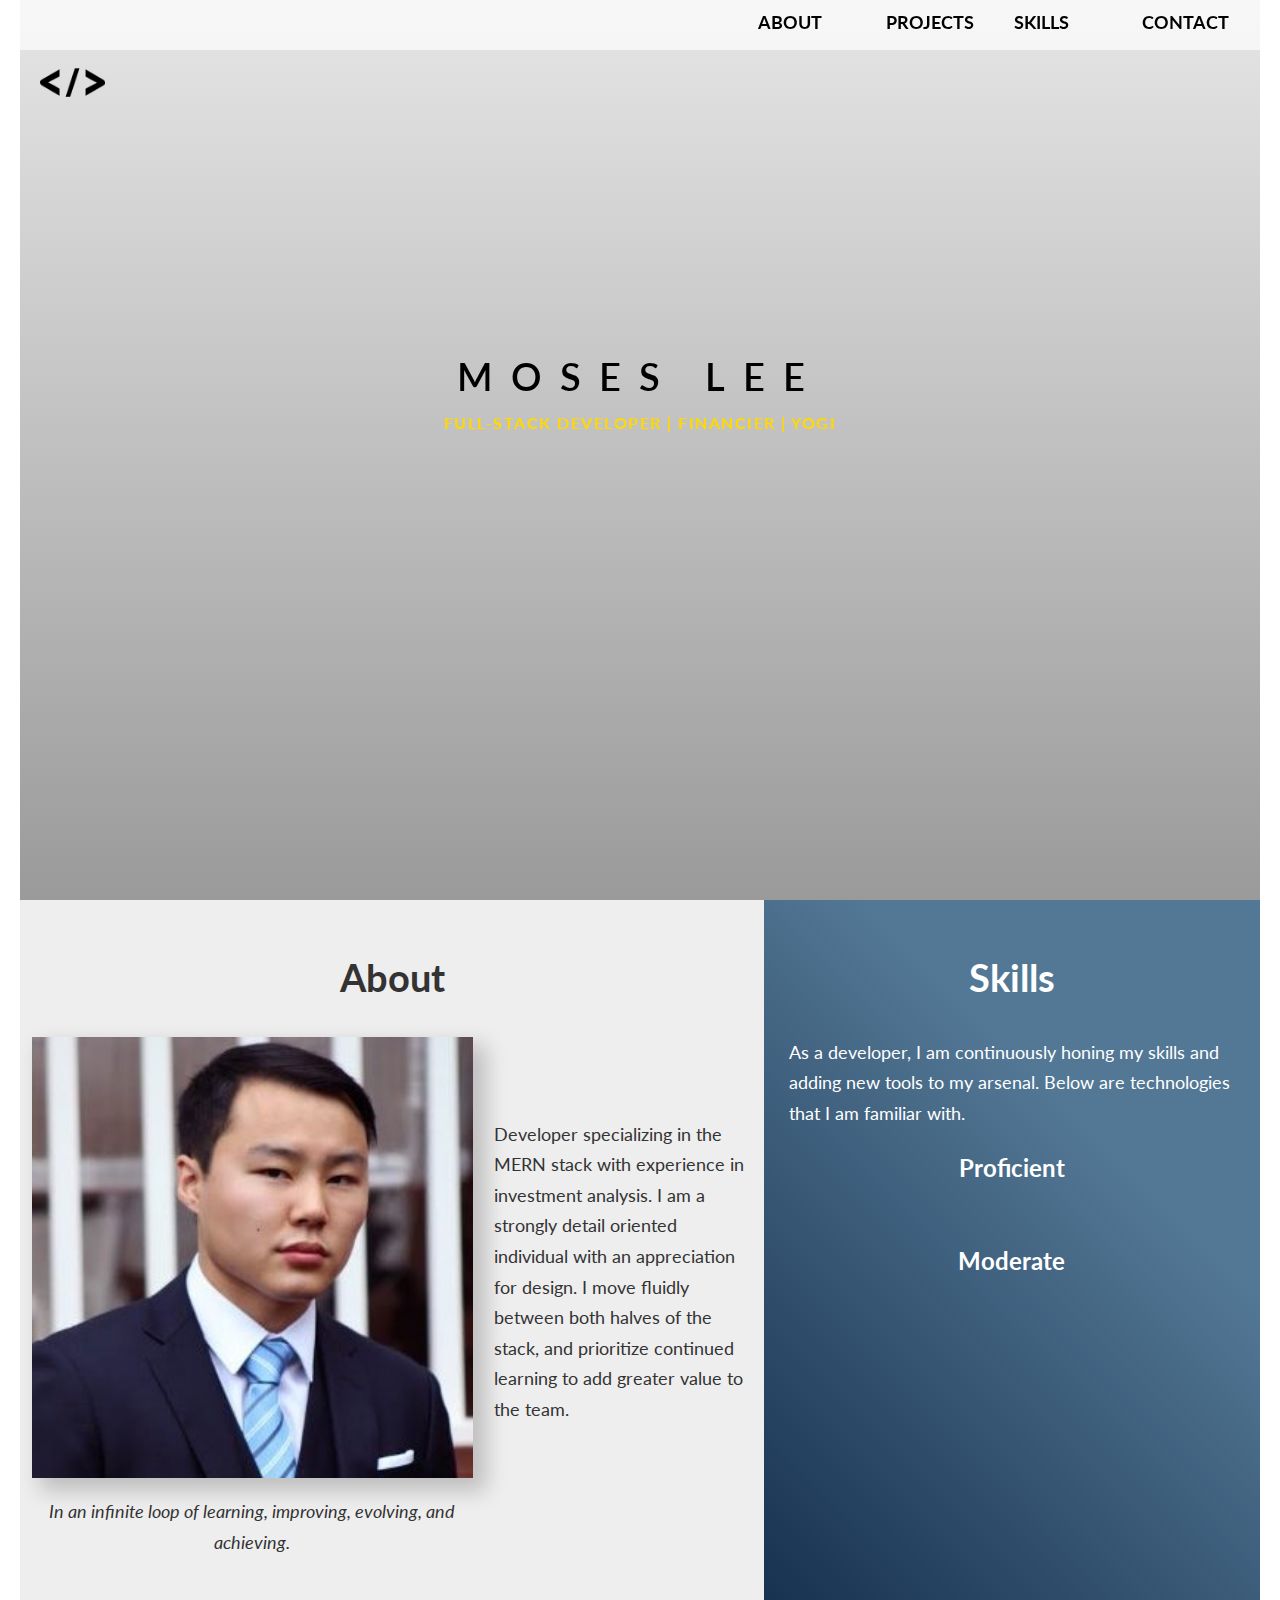
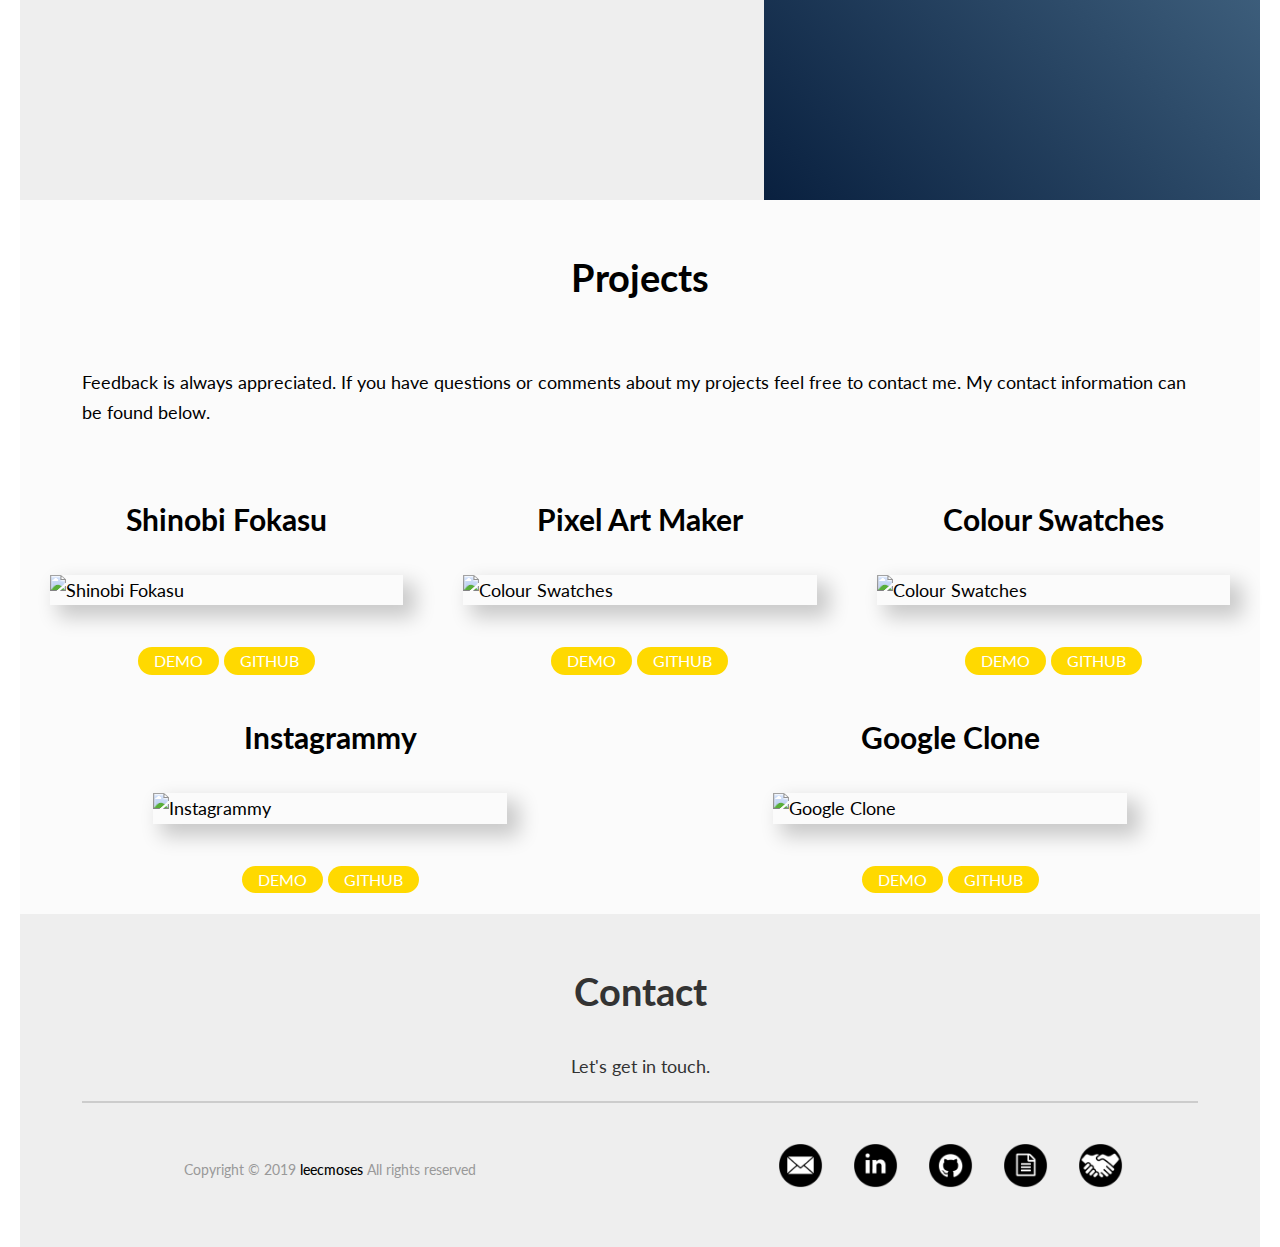
==== commit 0a8ad69f: "Edit text" ====
--- a/index.html
+++ b/index.html
@@ -63,10 +63,10 @@
                     </figure>
                     <div class="about__description center">
                         <p>Developer specializing in the MERN stack with experience in investment analysis.
-                            I am a strongly detail oriented individual with an appreciation for design. I 
-                            fluidly between both halves of the stack, and prioritize continued learning to add
+                            I am a strongly detail oriented individual with an appreciation for design. I
+                            move fluidly between both halves of the stack, and prioritize continued learning to add
                             greater value to the team.</p>
-                        
+
                         <div class="about__button-box">
                             <a href="#projects" class="btn btn--yellow btn--animated"><i class="fas fa-angle-double-down"></i></a>
                         </div>
@@ -179,7 +179,7 @@
                 <a href="mission.pdf" target="_blank"><img src="img/mission.png" alt="mission" class="info-icon"></a>
             </div>
 
-            <p class="contact__copyright">© 2018 <span>leecmoses</span> All rights reserved</p>
+            <p class="contact__copyright">Copyright © 2019 <span>leecmoses</span> All rights reserved</p>
         </footer>
     </main>
     <script src="js/script.js"></script>
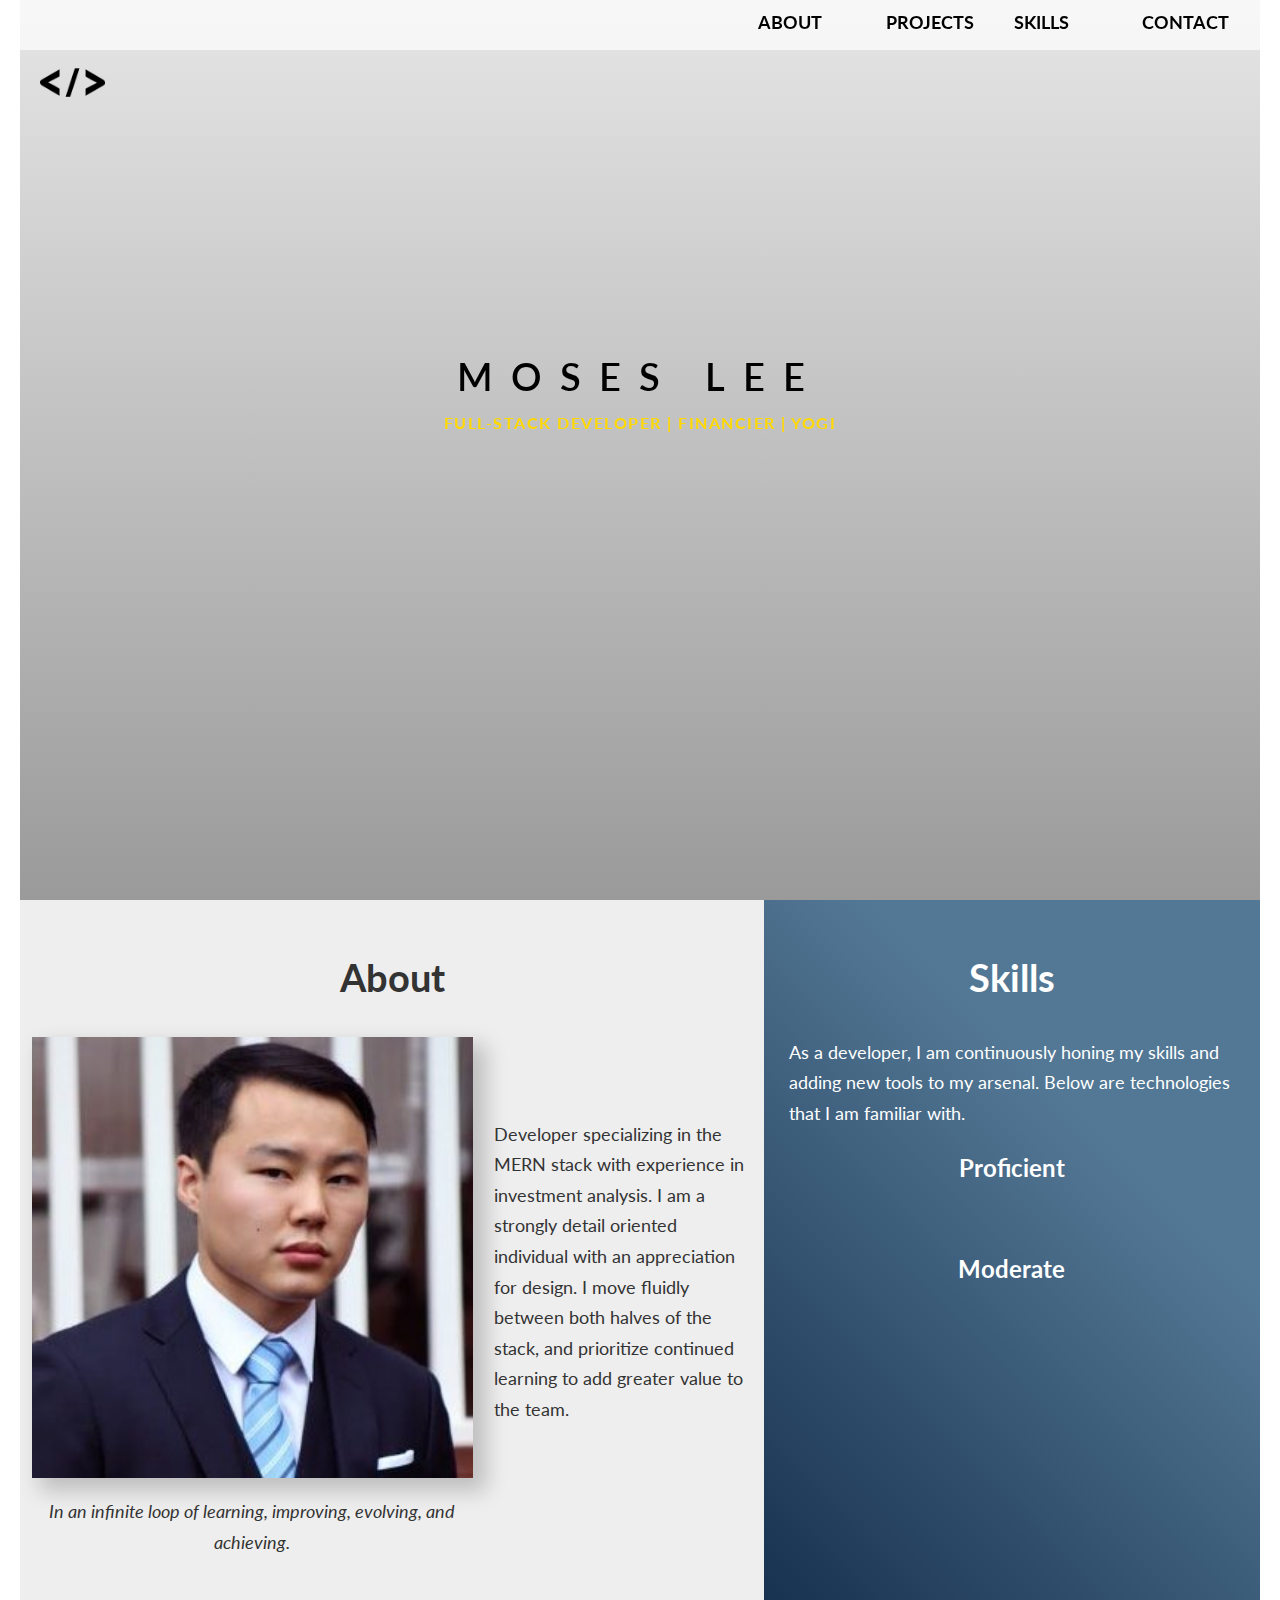
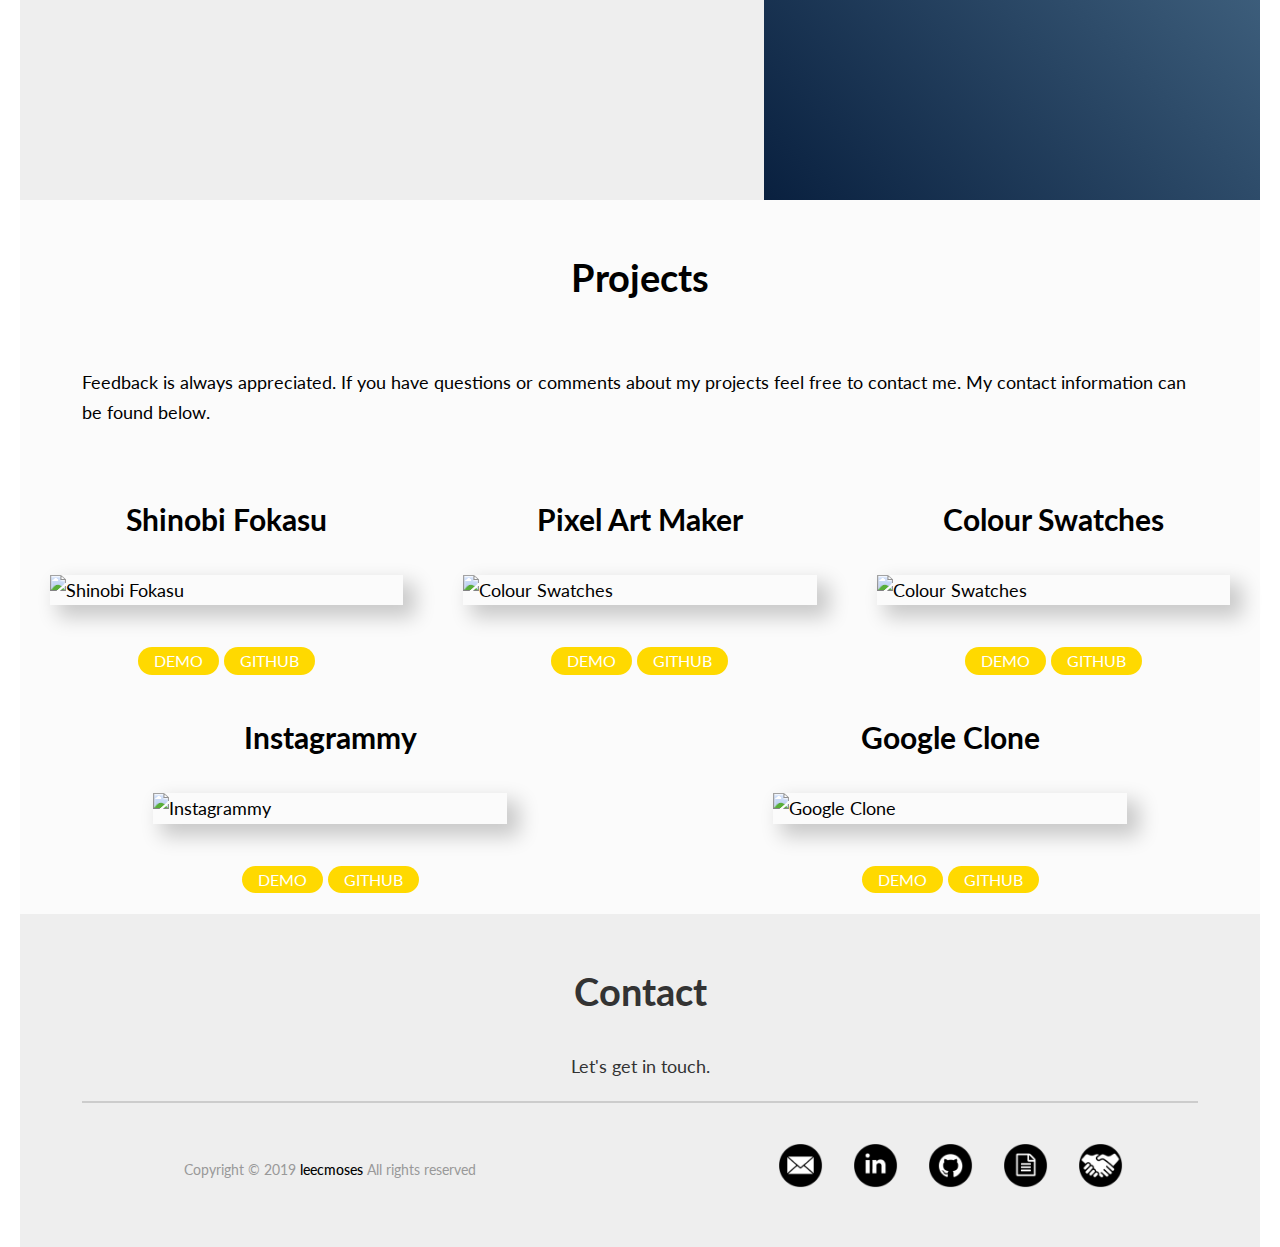
==== commit e237b805: "Update index.html" ====
--- a/index.html
+++ b/index.html
@@ -6,7 +6,7 @@
     <meta name="viewport" content="width=device-width, initial-scale=1.0">
     <meta http-equiv="X-UA-Compatible" content="ie=edge">
 
-    <title>leecmoses | developer</title>
+    <title>moseslee | developer</title>
 
     <link rel="stylesheet" href="css/main.css">
     <link rel="stylesheet" href="css/responsive.css">
@@ -185,4 +185,4 @@
     <script src="js/script.js"></script>
 </body>
 
-</html>+</html>
--- a/css/main.css
+++ b/css/main.css
@@ -311,7 +311,6 @@
 
 /* SKILLS */
 .skills {
-    height: 100vh;
     color: #fff;
     background-image: linear-gradient(45deg, #09203f 0%, #537895 72%);
 }
@@ -355,6 +354,8 @@
 }
 .skill__icon span {
     display: block;
+    font-family: "Lato", sans-serif;
+    margin-top: .8rem;
     font-weight: 500;
     font-size: 1.2rem;
     visibility: hidden;
--- a/css/responsive.css
+++ b/css/responsive.css
@@ -266,6 +266,7 @@
     }
 
     .skills {
+        height: 100vh;
         width: 40%;
         order: 2;
     }
